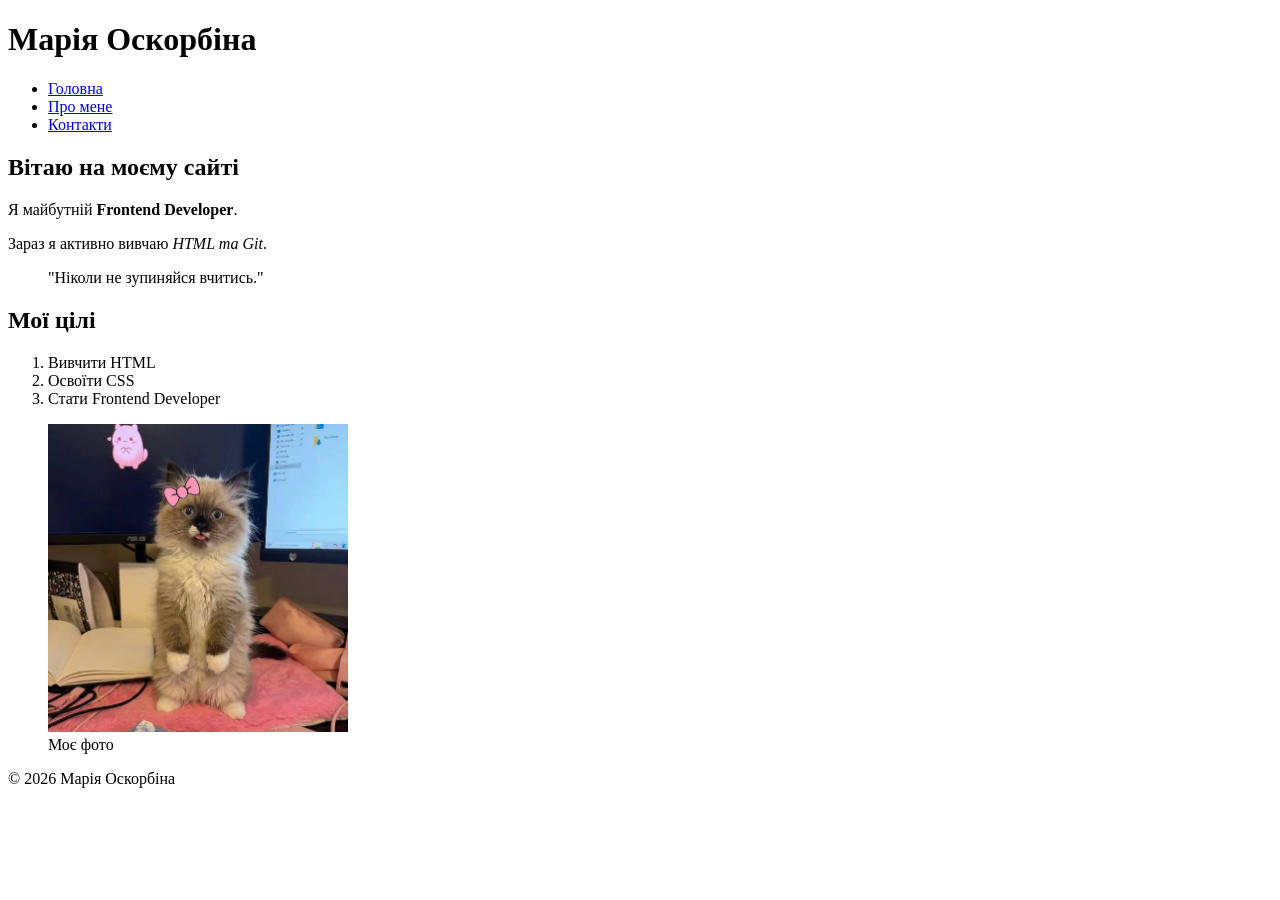
==== index.html @ 09292b3b "init: initialize project" ====
<!DOCTYPE html>
<html lang="uk">

<head>
    <meta charset="UTF-8">

    <meta
            name="viewport"
            content="width=device-width, initial-scale=1.0"
    >

    <meta
            name="description"
            content="Головна сторінка портфоліо"
    >

    <meta
            name="author"
            content="Твоє ім'я"
    >

    <title>
        Головна — Портфоліо
    </title>
</head>

<body>

<header>

    <h1>
        Марія Оскорбіна
    </h1>

    <nav>

        <ul>

            <li>
                <a href="index.html">
                    Головна
                </a>
            </li>

            <li>
                <a href="about.html">
                    Про мене
                </a>
            </li>

            <li>
                <a href="contacts.html">
                    Контакти
                </a>
            </li>

        </ul>

    </nav>

</header>

<main>

    <section>

        <h2>
            Вітаю на моєму сайті
        </h2>

        <p>
            Я майбутній
            <strong>Frontend Developer</strong>.
        </p>

        <p>
            Зараз я активно вивчаю
            <em>HTML та Git</em>.
        </p>

        <blockquote>
            "Ніколи не зупиняйся вчитись."
        </blockquote>

    </section>

    <section>

        <h2>
            Мої цілі
        </h2>

        <ol>

            <li>
                Вивчити HTML
            </li>

            <li>
                Освоїти CSS
            </li>

            <li>
                Стати Frontend Developer
            </li>

        </ol>

    </section>

    <figure>

        <img
                src="images/photo.jpg"
                alt="Моє фото"
                width="300"
        >

        <figcaption>
            Моє фото
        </figcaption>

    </figure>

</main>

<footer>

    <p>
        &copy; 2026 Марія Оскорбіна
    </p>

</footer>

</body>

</html>
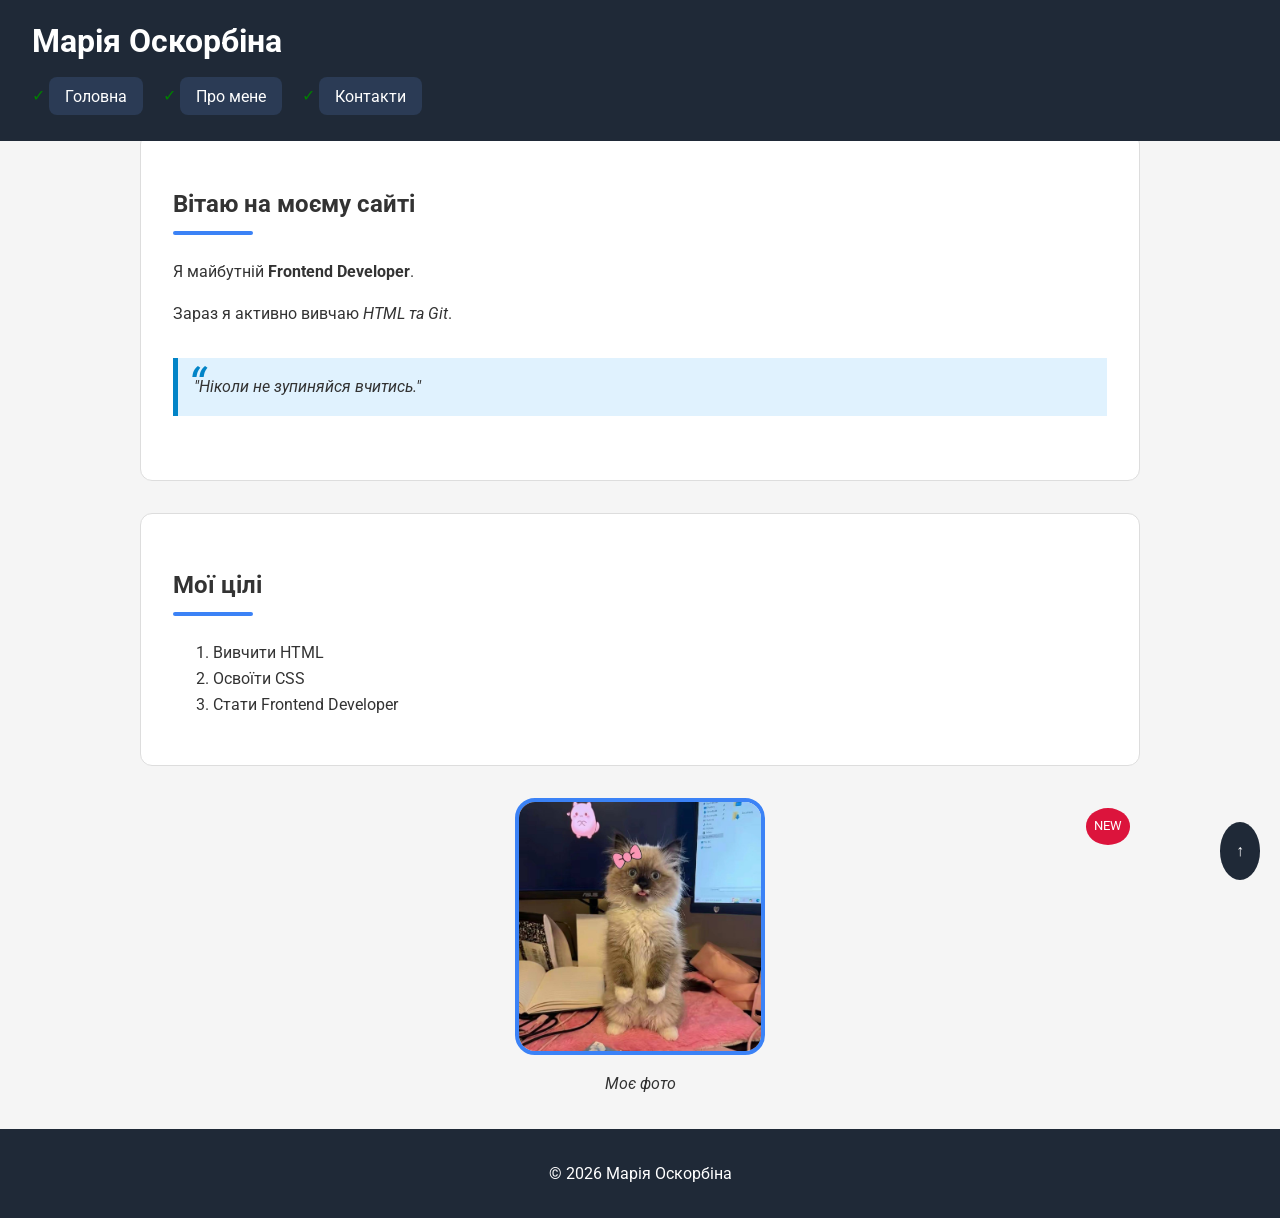
==== commit 6cce89f5: "feat: style multimedia elements" ====
--- a/index.html
+++ b/index.html
@@ -2,6 +2,7 @@
 <html lang="uk">
 
 <head>
+    <link rel="stylesheet" href="styles.css">
     <meta charset="UTF-8">
 
     <meta
@@ -109,17 +110,9 @@
     </section>
 
     <figure>
-
-        <img
-                src="images/photo.jpg"
-                alt="Моє фото"
-                width="300"
-        >
-
-        <figcaption>
-            Моє фото
-        </figcaption>
-
+        <span class="image-badge">NEW</span>
+        <img src="images/photo.jpg" alt="Моє фото">
+        <figcaption>Моє фото</figcaption>
     </figure>
 
 </main>
@@ -131,7 +124,7 @@
     </p>
 
 </footer>
-
+<a href="#" class="back-to-top">↑</a>
 </body>
 
 </html>
--- a/styles.css
+++ b/styles.css
@@ -0,0 +1,331 @@
+/* ===== Google Fonts ===== */
+@import url('https://fonts.googleapis.com/css2?family=Roboto:wght@300;400;500;700&display=swap');
+
+/* ===== Загальні стилі ===== */
+
+*,
+*::before,
+*::after {
+    box-sizing: border-box;
+}
+
+body {
+    margin: 0;
+    padding: 0;
+    font-family: 'Roboto', Arial, sans-serif;
+    background-color: #f5f5f5;
+    color: rgb(51, 51, 51);
+    line-height: 1.6;
+    font-size: 1rem;
+    padding-top: 100px;
+}
+
+/* ===== Хедер та навігація ===== */
+
+header {
+    background-color: #1f2937;
+    color: white;
+    padding: 1rem 2rem;
+    position: fixed;
+    top: 0;
+    width: 100%;
+    z-index: 1000;
+}
+
+header h1 {
+    margin: 0;
+}
+
+nav ul {
+    list-style: none;
+    padding: 0;
+    margin-top: 1rem;
+}
+
+nav ul li {
+    display: inline-block;
+    margin-right: 1rem;
+}
+
+nav ul li a:link {
+    color: white;
+    text-decoration: none;
+    background-color: hsl(217, 33%, 25%);
+    padding: 0.6rem 1rem;
+    border-radius: 8px;
+    transition: 0.3s;
+}
+
+nav ul li a:visited {
+    color: #d1d5db;
+}
+
+nav ul li a:hover {
+    background-color: #3b82f6;
+}
+
+nav ul li a:active {
+    background-color: #1d4ed8;
+}
+
+nav ul li a:focus {
+    outline: 2px solid yellow;
+}
+
+/* ===== Основний контент ===== */
+
+main {
+    width: 90%;
+    max-width: 1000px;
+    margin: 2rem auto;
+}
+
+section {
+    background-color: white;
+    padding: 2rem;
+    margin-bottom: 2rem;
+    border-radius: 12px;
+    border: 1px solid #ddd;
+}
+
+h2 {
+    position: relative;
+    margin-bottom: 1.5rem;
+}
+
+h2::after {
+    content: "";
+    display: block;
+    width: 80px;
+    height: 4px;
+    background-color: #3b82f6;
+    margin-top: 0.5rem;
+    border-radius: 2px;
+}
+
+p {
+    margin-bottom: 1rem;
+}
+
+/* ===== Зображення ===== */
+
+figure {
+    margin: 2rem 0;
+    text-align: center;
+    position: relative;
+}
+
+img {
+    width: 250px;
+    max-width: 100%;
+    border-radius: 20px;
+    border: 4px solid #3b82f6;
+    overflow: hidden;
+}
+
+figcaption {
+    margin-top: 0.5rem;
+    font-style: italic;
+}
+
+/* ===== Relative + Absolute ===== */
+
+.image-badge {
+    position: absolute;
+    top: 10px;
+    right: 10px;
+    background-color: crimson;
+    color: white;
+    padding: 0.5rem;
+    border-radius: 50%;
+    font-size: 0.8rem;
+}
+
+/* ===== Таблиця ===== */
+
+table {
+    width: 100%;
+    border-collapse: collapse;
+    margin-top: 2rem;
+}
+
+caption {
+    font-size: 1.2rem;
+    margin-bottom: 1rem;
+    font-weight: bold;
+}
+
+th,
+td {
+    border: 1px solid #ccc;
+    padding: 1rem;
+    text-align: left;
+}
+
+th {
+    background-color: #1f2937;
+    color: white;
+}
+
+tbody tr:nth-child(even) {
+    background-color: #f3f4f6;
+}
+
+tbody tr:hover {
+    background-color: #dbeafe;
+}
+
+/* ===== Списки ===== */
+
+ul li::before {
+    content: "✓ ";
+    color: green;
+}
+
+/* ===== Quote ===== */
+
+blockquote {
+    background-color: #e0f2fe;
+    border-left: 5px solid #0284c7;
+    padding: 1rem;
+    margin: 2rem 0;
+    font-style: italic;
+    position: relative;
+}
+
+blockquote::before {
+    content: "“";
+    font-size: 3rem;
+    position: absolute;
+    left: 10px;
+    top: -10px;
+    color: #0284c7;
+}
+
+/* ===== Форма ===== */
+
+form {
+    background-color: white;
+    padding: 2rem;
+    border-radius: 12px;
+    border: 1px solid #ddd;
+}
+
+fieldset {
+    margin-bottom: 1.5rem;
+    border: 2px solid #3b82f6;
+    padding: 1rem;
+    border-radius: 10px;
+}
+
+legend {
+    font-weight: bold;
+}
+
+label {
+    display: block;
+    margin-top: 1rem;
+    margin-bottom: 0.5rem;
+}
+
+input[type="text"],
+input[type="email"],
+select,
+textarea {
+    width: 100%;
+    padding: 0.8rem;
+    border: 1px solid #ccc;
+    border-radius: 8px;
+}
+
+input[type="text"]:focus,
+input[type="email"]:focus,
+textarea:focus,
+select:focus {
+    outline: none;
+    border-color: #3b82f6;
+    box-shadow: 0 0 5px rgba(59, 130, 246, 0.5);
+}
+
+input[type="radio"],
+input[type="checkbox"] {
+    margin-right: 0.5rem;
+}
+
+button {
+    background-color: #3b82f6;
+    color: white;
+    padding: 1rem 2rem;
+    border: none;
+    border-radius: 10px;
+    cursor: pointer;
+    margin-top: 1rem;
+    transition: 0.3s;
+}
+
+button:hover {
+    background-color: #2563eb;
+}
+
+button:active {
+    background-color: #1d4ed8;
+}
+
+/* ===== Aside ===== */
+
+aside {
+    background-color: #fef3c7;
+    padding: 1rem;
+    border-left: 5px solid orange;
+    margin-top: 2rem;
+    border-radius: 10px;
+}
+
+/* ===== Overflow ===== */
+
+.scroll-box {
+    max-height: 150px;
+    overflow-y: auto;
+    padding: 1rem;
+    border: 1px solid #ccc;
+    margin-top: 1rem;
+}
+
+/* ===== Відео та аудіо ===== */
+
+video,
+audio {
+    width: 50%;
+    margin-top: 1rem;
+    border: 4px solid #3b82f6;
+    border-radius: 16px;
+    padding: 0.5rem;
+    background-color: #ffffff;
+}
+/* ===== Кнопка нагору ===== */
+
+.back-to-top {
+    position: fixed;
+    bottom: 20px;
+    right: 20px;
+    background-color: #1f2937;
+    color: white;
+    padding: 1rem;
+    border-radius: 50%;
+    text-decoration: none;
+    z-index: 1000;
+}
+
+.back-to-top:hover {
+    background-color: #3b82f6;
+}
+
+/* ===== Футер ===== */
+
+footer {
+    background-color: #1f2937;
+    color: white;
+    text-align: center;
+    padding: 1rem;
+    margin-top: 2rem;
+}
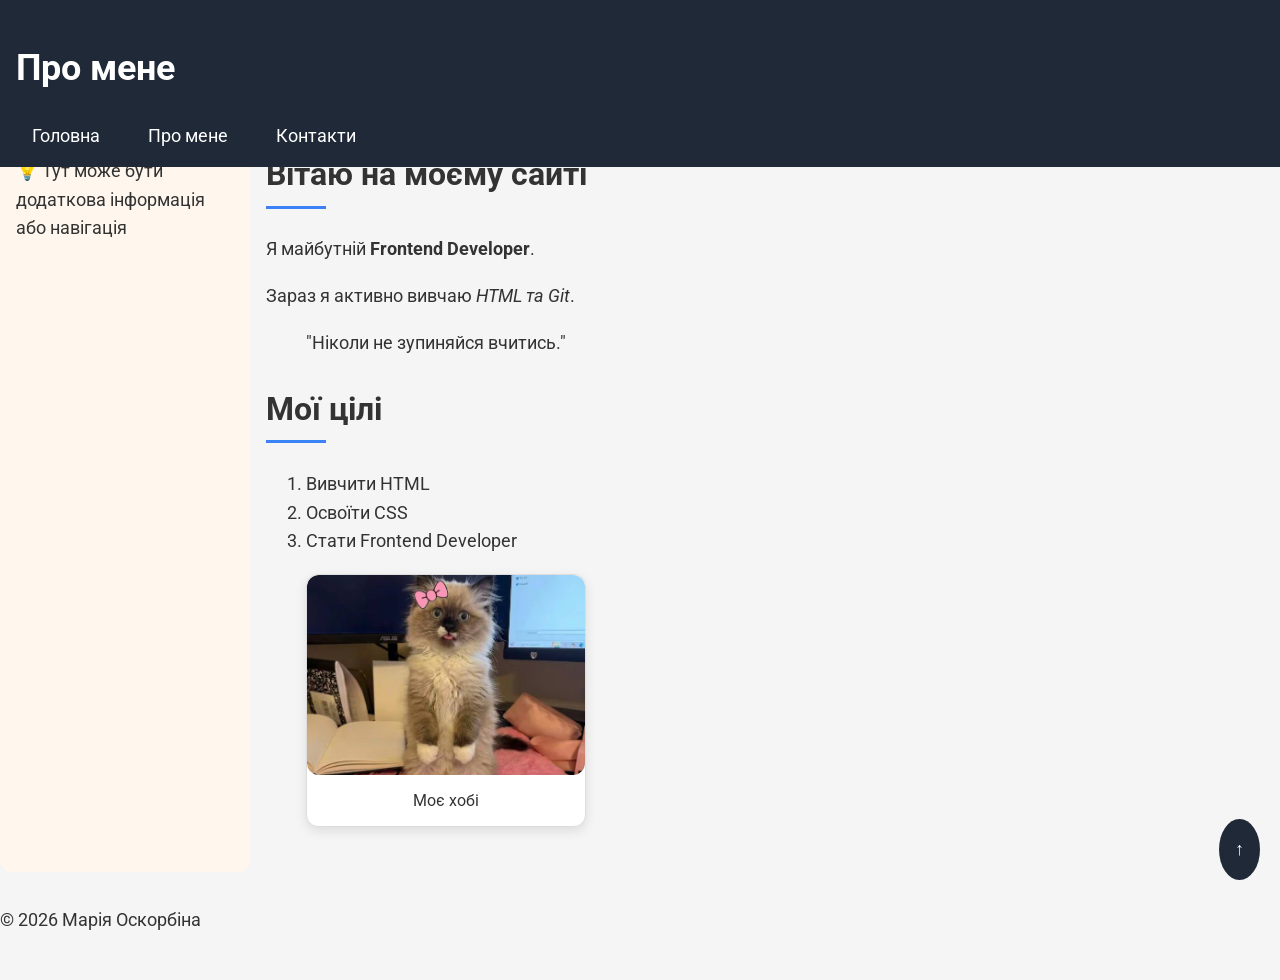
==== commit 00439ec5: "feat: lab 3 responsive layout" ====
--- a/index.html
+++ b/index.html
@@ -5,126 +5,94 @@
     <link rel="stylesheet" href="styles.css">
     <meta charset="UTF-8">
 
-    <meta
-            name="viewport"
-            content="width=device-width, initial-scale=1.0"
-    >
+    <meta name="viewport" content="width=device-width, initial-scale=1.0">
 
-    <meta
-            name="description"
-            content="Головна сторінка портфоліо"
-    >
+    <meta name="description" content="Головна сторінка портфоліо">
 
-    <meta
-            name="author"
-            content="Твоє ім'я"
-    >
+    <meta name="author" content="Твоє ім'я">
 
-    <title>
-        Головна — Портфоліо
-    </title>
+    <title>Головна — Портфоліо</title>
 </head>
 
 <body>
 
-<header>
+<div class="page">
 
-    <h1>
-        Марія Оскорбіна
-    </h1>
+    <header class="header">
 
-    <nav>
+        <h1>Про мене</h1>
 
-        <ul>
+        <nav class="nav">
 
-            <li>
-                <a href="index.html">
-                    Головна
-                </a>
-            </li>
+            <input type="checkbox" id="menu-toggle" class="menu-toggle">
 
-            <li>
-                <a href="about.html">
-                    Про мене
-                </a>
-            </li>
+            <label for="menu-toggle" class="hamburger">
+                <span></span>
+                <span></span>
+                <span></span>
+            </label>
 
-            <li>
-                <a href="contacts.html">
-                    Контакти
-                </a>
-            </li>
+            <ul class="nav-list">
+                <li><a class="nav-link" href="index.html">Головна</a></li>
+                <li><a class="nav-link" href="about.html">Про мене</a></li>
+                <li><a class="nav-link" href="contacts.html">Контакти</a></li>
+            </ul>
 
-        </ul>
+        </nav>
 
-    </nav>
+    </header>
 
-</header>
+    <main class="content">
 
-<main>
+        <section>
 
-    <section>
+            <h2>Вітаю на моєму сайті</h2>
 
-        <h2>
-            Вітаю на моєму сайті
-        </h2>
+            <p>
+                Я майбутній <strong>Frontend Developer</strong>.
+            </p>
 
-        <p>
-            Я майбутній
-            <strong>Frontend Developer</strong>.
-        </p>
+            <p>
+                Зараз я активно вивчаю <em>HTML та Git</em>.
+            </p>
 
-        <p>
-            Зараз я активно вивчаю
-            <em>HTML та Git</em>.
-        </p>
+            <blockquote>
+                "Ніколи не зупиняйся вчитись."
+            </blockquote>
 
-        <blockquote>
-            "Ніколи не зупиняйся вчитись."
-        </blockquote>
+        </section>
 
-    </section>
+        <section>
 
-    <section>
+            <h2>Мої цілі</h2>
 
-        <h2>
-            Мої цілі
-        </h2>
+            <ol>
+                <li>Вивчити HTML</li>
+                <li>Освоїти CSS</li>
+                <li>Стати Frontend Developer</li>
+            </ol>
 
-        <ol>
+        </section>
 
-            <li>
-                Вивчити HTML
-            </li>
+        <figure class="card">
+            <img src="images/photo.jpg" alt="Моє фото" width="300">
+            <figcaption>Моє хобі</figcaption>
+        </figure>
 
-            <li>
-                Освоїти CSS
-            </li>
+    </main>
 
-            <li>
-                Стати Frontend Developer
-            </li>
+    <aside class="sidebar">
+        <p>💡 Тут може бути додаткова інформація або навігація</p>
+    </aside>
 
-        </ol>
+    <footer class="footer">
+        <p>&copy; 2026 Марія Оскорбіна</p>
+    </footer>
 
-    </section>
+</div>
 
-    <figure>
-        <span class="image-badge">NEW</span>
-        <img src="images/photo.jpg" alt="Моє фото">
-        <figcaption>Моє фото</figcaption>
-    </figure>
+<a href="#" class="back-to-top">↑</a>
 
-</main>
-
-<footer>
-
-    <p>
-        &copy; 2026 Марія Оскорбіна
-    </p>
-
-</footer>
-<a href="#" class="back-to-top">↑</a>
 </body>
 
 </html>
--- a/styles.css
+++ b/styles.css
@@ -1,7 +1,25 @@
-/* ===== Google Fonts ===== */
 @import url('https://fonts.googleapis.com/css2?family=Roboto:wght@300;400;500;700&display=swap');
 
-/* ===== Загальні стилі ===== */
+/* ===== CSS VARIABLES ===== */
+
+:root {
+    --color-primary: #3b82f6;
+    --color-secondary: #2563eb;
+    --color-bg: #f5f5f5;
+    --color-text: #333;
+    --color-accent: #e74c3c;
+
+    --font-main: 'Roboto', Arial, sans-serif;
+
+    --spacing-sm: 0.5rem;
+    --spacing-md: 1rem;
+    --spacing-lg: 2rem;
+
+    --radius: 12px;
+    --transition: 0.3s;
+}
+
+/* ===== RESET ===== */
 
 *,
 *::before,
@@ -11,321 +29,269 @@
 
 body {
     margin: 0;
-    padding: 0;
-    font-family: 'Roboto', Arial, sans-serif;
-    background-color: #f5f5f5;
-    color: rgb(51, 51, 51);
+    font-family: var(--font-main);
+    background: var(--color-bg);
+    color: var(--color-text);
     line-height: 1.6;
-    font-size: 1rem;
-    padding-top: 100px;
-}
-
-/* ===== Хедер та навігація ===== */
-
-header {
-    background-color: #1f2937;
-    color: white;
-    padding: 1rem 2rem;
+    font-size: clamp(0.95rem, 1.5vw, 1.125rem);
+    padding-top: 80px;
+}
+
+/* ===== GRID LAYOUT ===== */
+
+.page {
+    display: grid;
+    grid-template-areas:
+        "header"
+        "content"
+        "sidebar"
+        "footer";
+    grid-template-columns: 1fr;
+    gap: var(--spacing-md);
+    min-height: 100vh;
+}
+
+.header { grid-area: header; }
+.content { grid-area: content; }
+.sidebar { grid-area: sidebar; }
+.footer { grid-area: footer; }
+
+/* DESKTOP GRID */
+@media (min-width: 1024px) {
+    .page {
+        grid-template-areas:
+            "header header"
+            "sidebar content"
+            "footer footer";
+        grid-template-columns: 250px 1fr;
+    }
+}
+
+/* ===== HEADER + FLEX NAV ===== */
+
+.header {
     position: fixed;
     top: 0;
     width: 100%;
+    background: #1f2937;
+    color: white;
+    padding: var(--spacing-md);
     z-index: 1000;
 }
 
-header h1 {
+.nav {
+    display: flex;
+    justify-content: space-between;
+    align-items: center;
+}
+
+.nav-list {
+    list-style: none;
+    display: flex;
+    gap: var(--spacing-md);
     margin: 0;
-}
-
-nav ul {
-    list-style: none;
     padding: 0;
-    margin-top: 1rem;
-}
-
-nav ul li {
-    display: inline-block;
-    margin-right: 1rem;
-}
-
-nav ul li a:link {
+}
+
+.nav-link {
     color: white;
     text-decoration: none;
-    background-color: hsl(217, 33%, 25%);
-    padding: 0.6rem 1rem;
-    border-radius: 8px;
-    transition: 0.3s;
-}
-
-nav ul li a:visited {
-    color: #d1d5db;
-}
-
-nav ul li a:hover {
-    background-color: #3b82f6;
-}
-
-nav ul li a:active {
-    background-color: #1d4ed8;
-}
-
-nav ul li a:focus {
-    outline: 2px solid yellow;
-}
-
-/* ===== Основний контент ===== */
-
-main {
-    width: 90%;
-    max-width: 1000px;
-    margin: 2rem auto;
-}
-
-section {
-    background-color: white;
-    padding: 2rem;
-    margin-bottom: 2rem;
-    border-radius: 12px;
-    border: 1px solid #ddd;
+    padding: 0.5rem 1rem;
+    border-bottom: 2px solid transparent;
+    transition: var(--transition);
+}
+
+.nav-link:hover {
+    color: var(--color-primary);
+    border-bottom-color: var(--color-primary);
+}
+
+/* ===== HAMBURGER ===== */
+
+.menu-toggle {
+    display: none;
+}
+
+.hamburger {
+    display: none;
+    flex-direction: column;
+    gap: 5px;
+    cursor: pointer;
+}
+
+.hamburger span {
+    width: 25px;
+    height: 3px;
+    background: white;
+}
+
+/* mobile menu */
+@media (max-width: 768px) {
+
+    .hamburger {
+        display: flex;
+    }
+
+    .nav-list {
+        display: none;
+        flex-direction: column;
+        background: #1f2937;
+        position: absolute;
+        top: 70px;
+        right: 10px;
+        padding: 1rem;
+        border-radius: 10px;
+    }
+
+    .menu-toggle:checked ~ .nav-list {
+        display: flex;
+    }
+}
+
+/* ===== SECTIONS ===== */
+
+.section {
+    background: white;
+    padding: var(--spacing-lg);
+    border-radius: var(--radius);
+    margin-bottom: var(--spacing-lg);
+    animation: fadeIn 0.5s ease;
 }
 
 h2 {
+    font-size: clamp(1.2rem, 2.5vw, 2rem);
     position: relative;
-    margin-bottom: 1.5rem;
 }
 
 h2::after {
     content: "";
+    width: 60px;
+    height: 3px;
+    background: var(--color-primary);
     display: block;
-    width: 80px;
-    height: 4px;
-    background-color: #3b82f6;
-    margin-top: 0.5rem;
-    border-radius: 2px;
-}
-
-p {
-    margin-bottom: 1rem;
-}
-
-/* ===== Зображення ===== */
-
-figure {
-    margin: 2rem 0;
+    margin-top: 5px;
+}
+
+/* ===== CARDS GRID ===== */
+
+.card {
+    width: 280px;
+    border: 1px solid #ddd;
+    border-radius: 12px;
+    overflow: hidden;
+    background: #fff;
     text-align: center;
-    position: relative;
-}
-
-img {
-    width: 250px;
-    max-width: 100%;
-    border-radius: 20px;
-    border: 4px solid #3b82f6;
-    overflow: hidden;
-}
-
-figcaption {
-    margin-top: 0.5rem;
-    font-style: italic;
-}
-
-/* ===== Relative + Absolute ===== */
-
-.image-badge {
-    position: absolute;
-    top: 10px;
-    right: 10px;
-    background-color: crimson;
-    color: white;
-    padding: 0.5rem;
-    border-radius: 50%;
-    font-size: 0.8rem;
-}
-
-/* ===== Таблиця ===== */
+    box-shadow: 0 4px 12px rgba(0,0,0,0.1);
+    transition: transform 0.3s ease, box-shadow 0.3s ease;
+}
+
+.card:hover {
+    transform: translateY(-5px);
+    box-shadow: 0 8px 20px rgba(0,0,0,0.15);
+}
+
+.card img {
+    width: 100%;
+    height: 200px;      /* ФІКСОВАНА ВИСОТА */
+    object-fit: cover;  /* обрізає красиво без деформації */
+    display: block;
+}
+
+.card figcaption {
+    padding: 0.8rem;
+    font-size: 1rem;
+}
+
+/* ===== TABLE ===== */
 
 table {
     width: 100%;
     border-collapse: collapse;
-    margin-top: 2rem;
-}
-
-caption {
-    font-size: 1.2rem;
-    margin-bottom: 1rem;
-    font-weight: bold;
-}
-
-th,
-td {
+}
+
+th, td {
+    padding: var(--spacing-md);
+    border: 1px solid #ddd;
+}
+
+th {
+    background: #1f2937;
+    color: white;
+}
+
+tbody tr:nth-child(even) {
+    background: #f3f4f6;
+}
+
+/* ===== FORM ===== */
+
+input, select, textarea {
+    width: 100%;
+    padding: 0.7rem;
+    border-radius: 8px;
     border: 1px solid #ccc;
-    padding: 1rem;
-    text-align: left;
-}
-
-th {
-    background-color: #1f2937;
-    color: white;
-}
-
-tbody tr:nth-child(even) {
-    background-color: #f3f4f6;
-}
-
-tbody tr:hover {
-    background-color: #dbeafe;
-}
-
-/* ===== Списки ===== */
-
-ul li::before {
-    content: "✓ ";
-    color: green;
-}
-
-/* ===== Quote ===== */
-
-blockquote {
-    background-color: #e0f2fe;
-    border-left: 5px solid #0284c7;
-    padding: 1rem;
-    margin: 2rem 0;
-    font-style: italic;
-    position: relative;
-}
-
-blockquote::before {
-    content: "“";
-    font-size: 3rem;
-    position: absolute;
-    left: 10px;
-    top: -10px;
-    color: #0284c7;
-}
-
-/* ===== Форма ===== */
-
-form {
-    background-color: white;
-    padding: 2rem;
-    border-radius: 12px;
-    border: 1px solid #ddd;
-}
-
-fieldset {
-    margin-bottom: 1.5rem;
-    border: 2px solid #3b82f6;
-    padding: 1rem;
-    border-radius: 10px;
-}
-
-legend {
-    font-weight: bold;
-}
-
-label {
-    display: block;
-    margin-top: 1rem;
-    margin-bottom: 0.5rem;
-}
-
-input[type="text"],
-input[type="email"],
-select,
-textarea {
-    width: 100%;
-    padding: 0.8rem;
-    border: 1px solid #ccc;
-    border-radius: 8px;
-}
-
-input[type="text"]:focus,
-input[type="email"]:focus,
+}
+
+input:focus,
 textarea:focus,
 select:focus {
     outline: none;
-    border-color: #3b82f6;
-    box-shadow: 0 0 5px rgba(59, 130, 246, 0.5);
-}
-
-input[type="radio"],
-input[type="checkbox"] {
-    margin-right: 0.5rem;
+    border-color: var(--color-primary);
+    box-shadow: 0 0 5px rgba(59,130,246,0.4);
 }
 
 button {
-    background-color: #3b82f6;
+    background: var(--color-primary);
     color: white;
     padding: 1rem 2rem;
     border: none;
     border-radius: 10px;
     cursor: pointer;
-    margin-top: 1rem;
-    transition: 0.3s;
+    transition: var(--transition);
 }
 
 button:hover {
-    background-color: #2563eb;
-}
-
-button:active {
-    background-color: #1d4ed8;
-}
-
-/* ===== Aside ===== */
-
-aside {
-    background-color: #fef3c7;
-    padding: 1rem;
-    border-left: 5px solid orange;
-    margin-top: 2rem;
-    border-radius: 10px;
-}
-
-/* ===== Overflow ===== */
-
-.scroll-box {
-    max-height: 150px;
-    overflow-y: auto;
-    padding: 1rem;
-    border: 1px solid #ccc;
-    margin-top: 1rem;
-}
-
-/* ===== Відео та аудіо ===== */
-
-video,
-audio {
-    width: 50%;
-    margin-top: 1rem;
-    border: 4px solid #3b82f6;
-    border-radius: 16px;
-    padding: 0.5rem;
-    background-color: #ffffff;
-}
-/* ===== Кнопка нагору ===== */
+    background: var(--color-secondary);
+}
+
+/* ===== SIDEBAR ===== */
+
+.sidebar {
+    background: #fff7ed;
+    padding: var(--spacing-md);
+    border-radius: var(--radius);
+}
+
+/* ===== MEDIA ===== */
+
+img, video {
+    max-width: 100%;
+    height: auto;
+    border-radius: var(--radius);
+}
+
+/* ===== BACK TO TOP ===== */
 
 .back-to-top {
     position: fixed;
     bottom: 20px;
     right: 20px;
-    background-color: #1f2937;
+    background: #1f2937;
     color: white;
     padding: 1rem;
     border-radius: 50%;
     text-decoration: none;
-    z-index: 1000;
-}
-
-.back-to-top:hover {
-    background-color: #3b82f6;
-}
-
-/* ===== Футер ===== */
-
-footer {
-    background-color: #1f2937;
-    color: white;
-    text-align: center;
-    padding: 1rem;
-    margin-top: 2rem;
+}
+
+/* ===== ANIMATION ===== */
+
+@keyframes fadeIn {
+    from {
+        opacity: 0;
+        transform: translateY(20px);
+    }
+    to {
+        opacity: 1;
+        transform: translateY(0);
+    }
 }
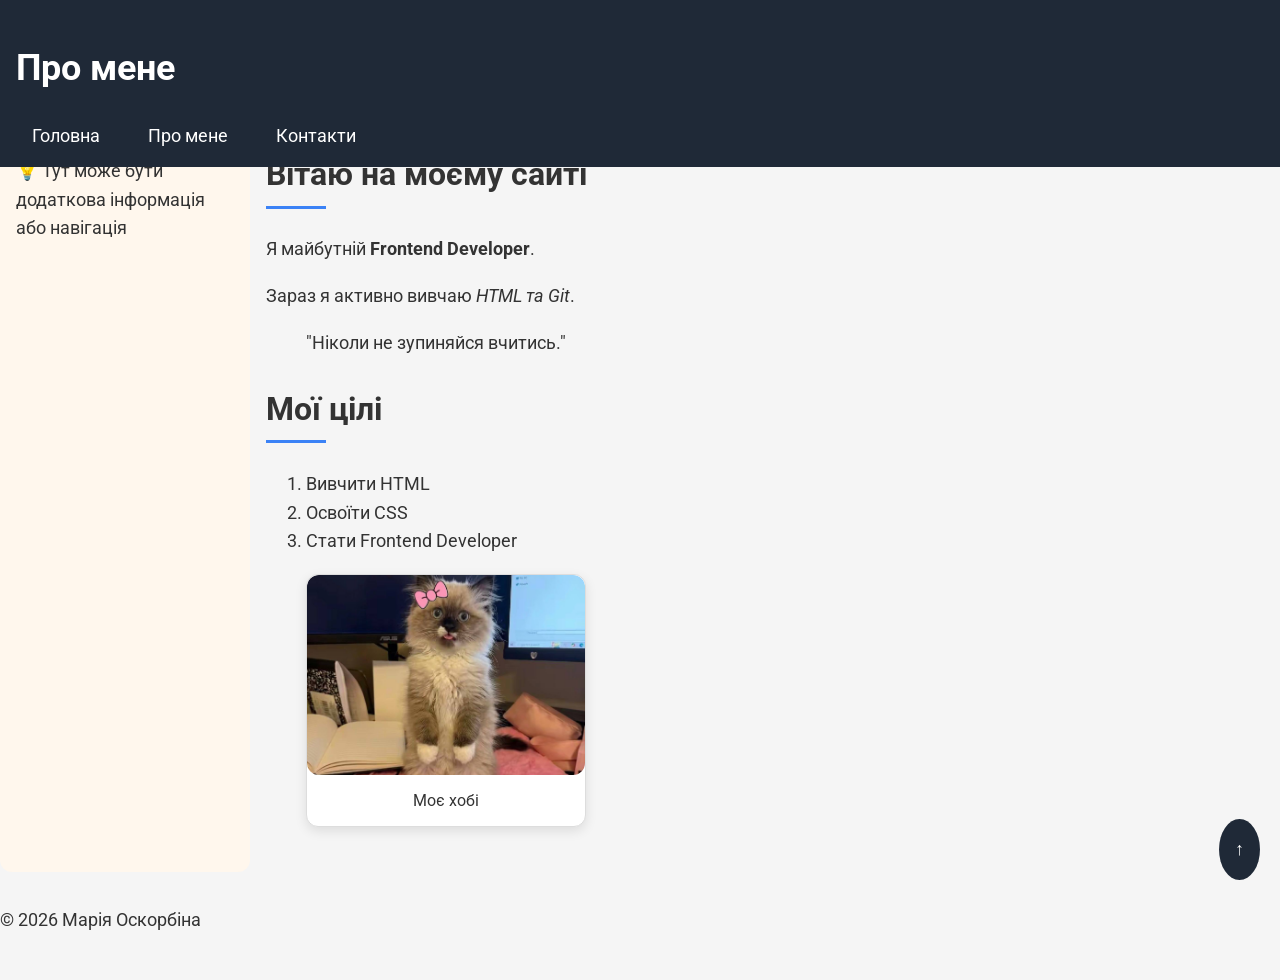
==== commit b723e506: "feat: add JavaScript lab 4 tasks" ====
--- a/index.html
+++ b/index.html
@@ -92,7 +92,7 @@
 </div>
 
 <a href="#" class="back-to-top">↑</a>
-
+<script src="script.js"></script>
 </body>
 
 </html>
--- a/styles.css
+++ b/styles.css
@@ -192,8 +192,8 @@
 
 .card img {
     width: 100%;
-    height: 200px;      /* ФІКСОВАНА ВИСОТА */
-    object-fit: cover;  /* обрізає красиво без деформації */
+    height: 200px;
+    object-fit: cover;
     display: block;
 }
 
